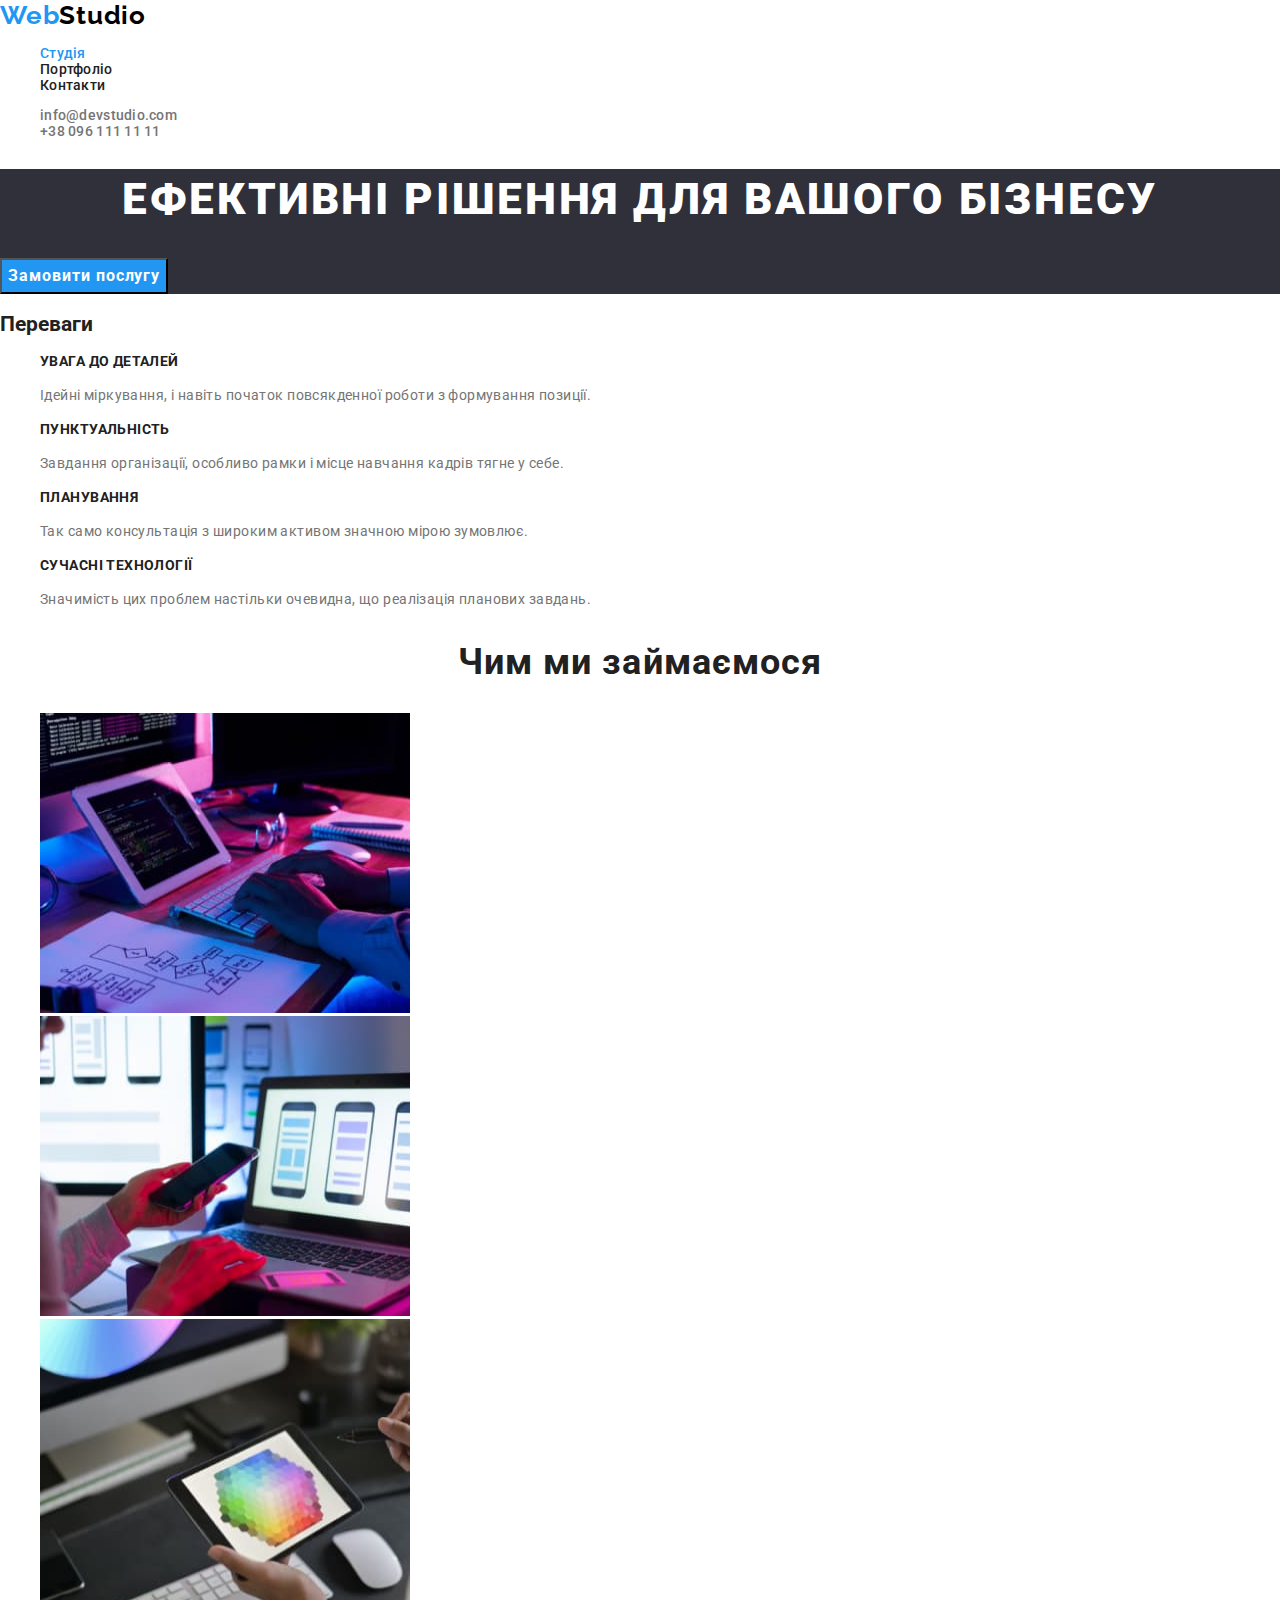
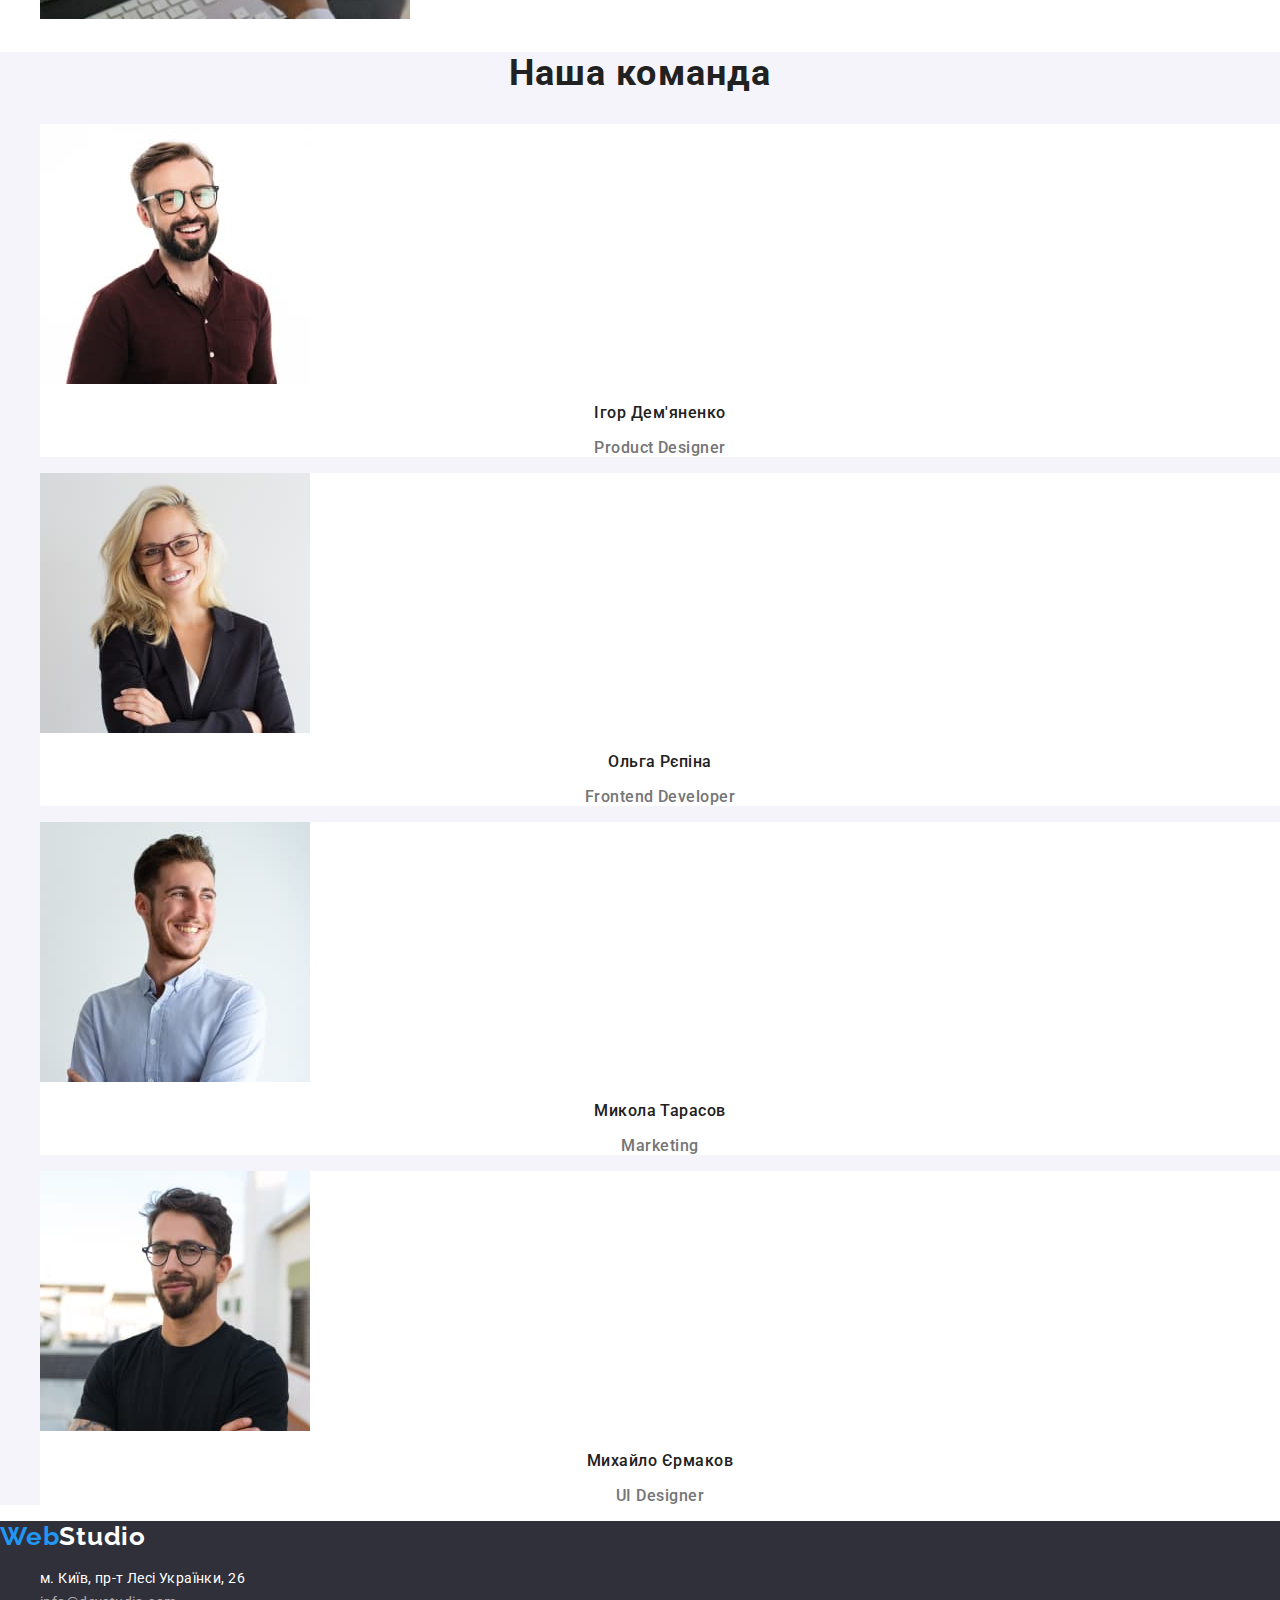
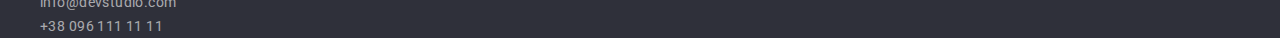
==== index.html @ 1a4d0c8b "Add files from previous repo" ====
<!DOCTYPE html>
<html lang="uk">

<head>
  <meta charset="UTF-8">
  <meta http-equiv="X-UA-Compatible" content="IE=edge">
  <meta name="viewport" content="width=device-width, initial-scale=1.0">
  <title>WebStudio</title>
  <link rel="stylesheet" href="./css/modern-normalize.css" />
  <link rel="preconnect" href="https://fonts.googleapis.com">
  <link rel="preconnect" href="https://fonts.gstatic.com" crossorigin>
  <link href="https://fonts.googleapis.com/css2?family=Raleway:wght@700&family=Roboto:wght@400;500;700;900&display=swap"
    rel="stylesheet">
  <link rel="stylesheet" href="./css/styles.css">
</head>

<body>
  <!-- Header -->
  <header class="header">
    <nav class="nav">
      <a class="logo link" href="./index.html">
        <span class="accent">Web</span>Studio
      </a>
      <ul class="list">
        <li>
          <a class="nav-link link accent" href="">Студія</a>
        </li>
        <li>
          <a class="nav-link link" href="./portfolio.html">Портфоліо</a>
        </li>
        <li>
          <a class="nav-link link" href="">Контакти</a>
        </li>
      </ul>
    </nav>
    <ul class="list">
      <li>
        <a class="nav-contact link" href="mailto:info@devstudio.com">info@devstudio.com</a>
      </li>
      <li>
        <a class="nav-contact link" href="tel:+380961111111">+38 096 111 11 11</a>
      </li>
    </ul>
  </header>
  <main>
    <!-- Section Hero -->
    <section class="hero">
      <h1 class="hero-title">
        Ефективні рішення для вашого бізнесу
      </h1>
      <button class="button" type="button">Замовити послугу</button>
    </section>
    <!-- Section Adavantages -->
    <section class="advantages">
      <h2>
        Переваги
      </h2>
      <ul class="list">
        <li>
          <h3 class="advantages-item">
            Увага до деталей
          </h3>
          <p class="advantages-text">
            Ідейні міркування, і навіть початок повсякденної роботи з формування позиції.
          </p>
        </li>
        <li>
          <h3 class="advantages-item">
            Пунктуальність
          </h3>
          <p class="advantages-text">
            Завдання організації, особливо рамки і місце навчання кадрів тягне у себе.
          </p>
        </li>
        <li>
          <h3 class="advantages-item">
            Планування
          </h3>
          <p class="advantages-text">
            Так само консультація з широким активом значною мірою зумовлює.
          </p>
        </li>
        <li>
          <h3 class="advantages-item">
            Сучасні технології
          </h3>
          <p class="advantages-text">
            Значимість цих проблем настільки очевидна, що реалізація планових завдань.
          </p>
        </li>
      </ul>
    </section>
    <!-- Section Main activities -->
    <section class="activities">
      <h2 class="activities-title">
        Чим ми займаємося
      </h2>
      <ul class="list">
        <li>
          <img class="activities-item" src="./images/box1.jpg" alt="Планшет з діаграмами" width="370" height="300">
        </li>
        <li>
          <img class="activities-item" src="./images/box2.jpg" alt="Ноутбук та телефон" width="370" height="300">
        </li>
        <li>
          <img class="activities-item" src="./images/box3.jpg" alt="Планшет" width="370" height="300">
        </li>
      </ul>
    </section>
    <!-- Section Our team -->
    <section class="team">
      <h2 class="team-title">
        Наша команда
      </h2>
      <ul class="list">
        <li class="team-card">
          <img src="./images/img1.jpg" alt="фото учасника команди" width="270" height="260">
          <h3 class="team-name">
            Ігор Дем'яненко
          </h3>
          <p class="team-job">
            Product Designer
          </p>
        </li>
        <li class="team-card">
          <img src="./images/img2.jpg" alt="фото учасника команди" width="270" height="260">
          <h3 class="team-name">
            Ольга Рєпіна
          </h3>
          <p class="team-job">
            Frontend Developer
          </p>
        </li>
        <li class="team-card">
          <img src="./images/img3.jpg" alt="фото учасника команди" width="270" height="260">
          <h3 class="team-name">
            Микола Тарасов
          </h3>
          <p class="team-job">
            Marketing
          </p>
        </li>
        <li class="team-card">
          <img src="./images/img4.jpg" alt="фото учасника команди" width="270" height="260">
          <h3 class="team-name">
            Михайло Єрмаков
          </h3>
          <p class="team-job">
            UI Designer
          </p>
        </li>
      </ul>
    </section>
  </main>
  <!-- Footer -->
  <footer class="footer">
    <a class="logo link" href="./index.html"><span class="accent">Web</span>Studio</a>
    <address class="address">
      <ul class="list">
        <li>
          <a class="address-place link" href="https://goo.gl/maps/CPtrU1FHBa2aNyZL9" target="_blank"
            rel="noopener noreferrer nofollow">м. Київ,
            пр-т Лесі Українки, 26</a>
        </li>
        <li>
          <a class="address-contact link" href=" mailto:info@devstudio.com">info@devstudio.com</a>
        </li>
        <li>
          <a class="address-contact link" href="tel:+380961111111">+38 096 111 11 11</a>
        </li>
      </ul>
    </address>
  </footer>
</body>

</html>
---- css/styles.css ----
:root {
  --primary-black-color: #212121;
  --secondary-black-color: #757575;
  --primary-white-color: #ffffff;
  --secondary-back-ground-color: #2f303a;
  --white-alfa-color: rgba(255, 255, 255, 0.6);

  --accent-color: #2196f3;
  --accent-color-main-button: #188ce8;
  --gray-color: #f5f4fa;
  --logo-black-color: #000000;

  --font-roboto: 'Roboto', sans-serif;
  --font-raleway: 'Raleway', sans-serif;
}
body {
  color: var(--primary-black-color);
  background-color: var(--primary-white-color);
  font-family: var(--font-roboto);
  font-size: 14px;
}
.list {
  list-style: none;
}
.link {
  text-decoration: none;
}

/* navigation */
.logo {
  color: var(--logo-black-color);
  font-family: var(--font-raleway);
  font-weight: 700;
  font-size: 26px;
  line-height: calc(31 / 26);
  letter-spacing: 0.03em;
}
.accent {
  color: var(--accent-color);
}

.nav-link {
  color: var(--primary-black-color);
  font-weight: 500;
  line-height: calc(16 / 14);
  letter-spacing: 0.02em;
}
.nav-link.accent {
  color: var(--accent-color);
}
.nav-link:hover,
.nav-link:focus,
.nav-contact:hover,
.nav-contact:focus {
  color: var(--accent-color);
  cursor: pointer;
}
.nav-contact {
  color: var(--secondary-black-color);
  font-weight: 500;
  line-height: calc(16 / 14);
  letter-spacing: 0.02em;
}

/* Hero */
.hero {
  background-color: var(--secondary-back-ground-color);
  color: var(--primary-white-color);
}
.hero-title {
  font-weight: 900;
  font-size: 44px;
  line-height: calc(60 / 44);
  text-align: center;
  letter-spacing: 0.06em;
  text-transform: uppercase;
}
.button {
  color: inherit;
  font: inherit;
  background-color: var(--accent-color);
  font-weight: 700;
  font-size: 16px;
  line-height: calc(30 / 16);
  text-align: center;
  letter-spacing: 0.06em;
}
.hero .button:hover,
.hero .button:focus {
  background-color: var(--accent-color-main-button);
  cursor: pointer;
}
/* Advantages */
.advantages-item {
  font-size: 14px;
  line-height: calc(16 / 14);
  letter-spacing: 0.03em;
  text-transform: uppercase;
}
.advantages-text {
  color: var(--secondary-black-color);
  line-height: calc(24 / 14);
  letter-spacing: 0.03em;
}

/* Activities */
.activities-title,
.team-title {
  font-size: 36px;
  line-height: calc(42 / 36);
  text-align: center;
  letter-spacing: 0.03em;
}
/* team */
.team {
  background-color: var(--gray-color);
}
.team-card {
  background-color: var(--primary-white-color);
}
.team-name,
.team-job {
  font-weight: 500;
  font-size: 16px;
  line-height: calc(19 / 16);
  text-align: center;
  letter-spacing: 0.03em;
}
.team-job {
  color: var(--secondary-black-color);
}

/* footer */
.footer {
  background-color: var(--secondary-back-ground-color);
}
.footer .logo {
  color: var(--primary-white-color);
}
.address {
  font-style: normal;
}
.address-place,
.address-contact {
  color: var(--primary-white-color);
  line-height: calc(24 / 14);
  letter-spacing: 0.03em;
}
.address-contact {
  color: var(--white-alfa-color);
}

.address .link:hover,
.address .link:focus {
  color: var(--accent-color);
  cursor: pointer;
}

/* Portfolio */
/* Examples */
.examples .link {
  color: var(--primary-black-color);
}
.examples-button {
  color: var(--primary-black-color);
  background-color: var(--gray-color);
  font-weight: 500;
  font-size: 16px;
  line-height: calc(26 / 16);
  text-align: center;
  letter-spacing: 0.03em;
}
.examples-button:hover,
.examples-button:focus {
  color: var(--primary-white-color);
  background-color: var(--accent-color);
  cursor: pointer;
}
.examples-button.accent-button {
  color: var(--primary-white-color);
  background-color: var(--accent-color);
}
.item-project {
  font-size: 18px;
  line-height: calc(26 / 18);
  letter-spacing: 0.06em;
}
.item-type {
  color: var(--secondary-black-color);
  font-size: 16px;
  line-height: calc(30 / 16);
  letter-spacing: 0.03em;
}
.examples .item:hover,
.examples .item:focus {
  cursor: pointer;
}
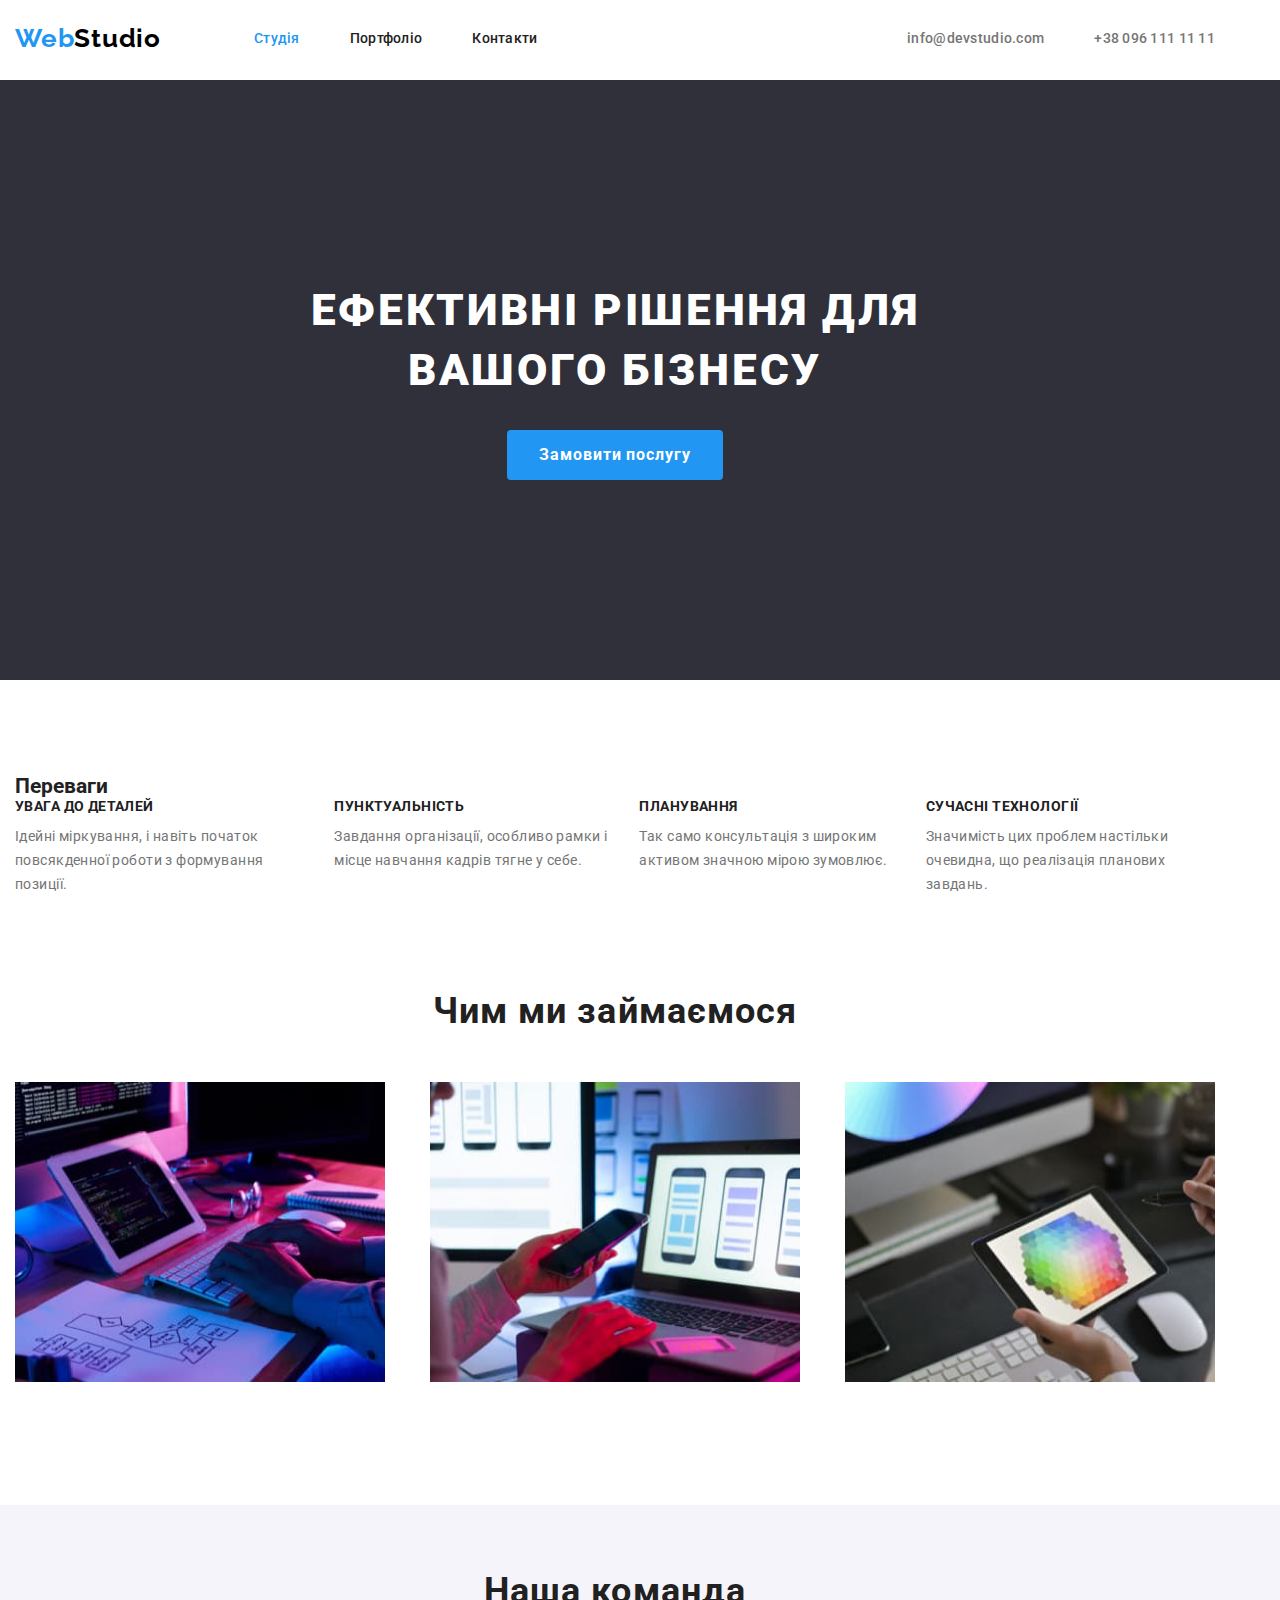
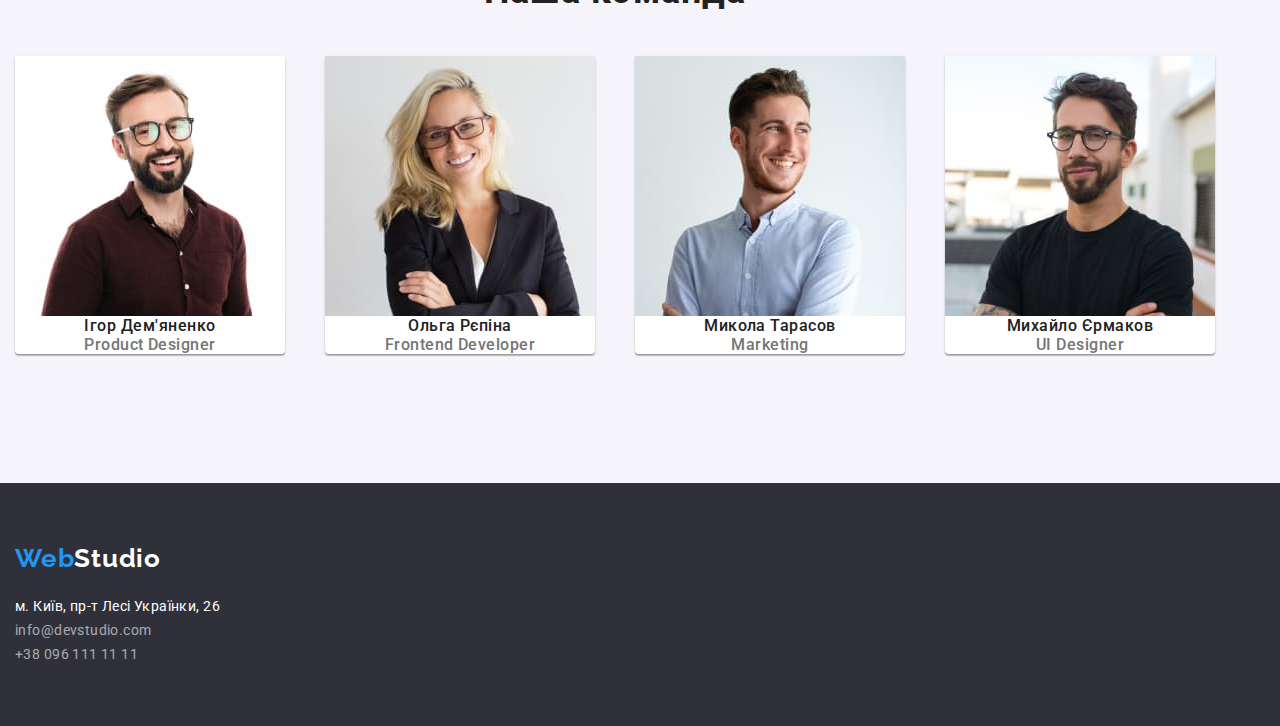
==== commit ef4fa7e2: "Change index.html, portfolio.html, styles.css" ====
--- a/index.html
+++ b/index.html
@@ -17,159 +17,179 @@
 <body>
   <!-- Header -->
   <header class="header">
-    <nav class="nav">
-      <a class="logo link" href="./index.html">
-        <span class="accent">Web</span>Studio
-      </a>
-      <ul class="list">
-        <li>
-          <a class="nav-link link accent" href="">Студія</a>
+    <div class="container">
+      <nav class="nav">
+        <a class="logo link" href="./index.html">
+          <span class="accent">Web</span>Studio
+        </a>
+        <ul class="list">
+          <li class="item">
+            <a class="nav-link link accent" href="./index.html">Студія</a>
+          </li>
+          <li class="item">
+            <a class="nav-link link" href="./portfolio.html">Портфоліо</a>
+          </li>
+          <li class="item">
+            <a class="nav-link link" href="">Контакти</a>
+          </li>
+        </ul>
+      </nav>
+      <ul class="contacts list">
+        <li class="item">
+          <a class="nav-contact link" href="mailto:info@devstudio.com">info@devstudio.com</a>
         </li>
-        <li>
-          <a class="nav-link link" href="./portfolio.html">Портфоліо</a>
-        </li>
-        <li>
-          <a class="nav-link link" href="">Контакти</a>
+        <li class="item">
+          <a class="nav-contact link" href="tel:+380961111111">+38 096 111 11 11</a>
         </li>
       </ul>
-    </nav>
-    <ul class="list">
-      <li>
-        <a class="nav-contact link" href="mailto:info@devstudio.com">info@devstudio.com</a>
-      </li>
-      <li>
-        <a class="nav-contact link" href="tel:+380961111111">+38 096 111 11 11</a>
-      </li>
-    </ul>
+    </div>
+
   </header>
   <main>
     <!-- Section Hero -->
     <section class="hero">
-      <h1 class="hero-title">
-        Ефективні рішення для вашого бізнесу
-      </h1>
-      <button class="button" type="button">Замовити послугу</button>
+      <div class="container">
+        <h1 class="hero-title">
+          Ефективні рішення для вашого бізнесу
+        </h1>
+        <button class="button" type="button">Замовити послугу</button>
+      </div>
+
     </section>
     <!-- Section Adavantages -->
     <section class="advantages">
-      <h2>
-        Переваги
-      </h2>
-      <ul class="list">
-        <li>
-          <h3 class="advantages-item">
-            Увага до деталей
-          </h3>
-          <p class="advantages-text">
-            Ідейні міркування, і навіть початок повсякденної роботи з формування позиції.
-          </p>
-        </li>
-        <li>
-          <h3 class="advantages-item">
-            Пунктуальність
-          </h3>
-          <p class="advantages-text">
-            Завдання організації, особливо рамки і місце навчання кадрів тягне у себе.
-          </p>
-        </li>
-        <li>
-          <h3 class="advantages-item">
-            Планування
-          </h3>
-          <p class="advantages-text">
-            Так само консультація з широким активом значною мірою зумовлює.
-          </p>
-        </li>
-        <li>
-          <h3 class="advantages-item">
-            Сучасні технології
-          </h3>
-          <p class="advantages-text">
-            Значимість цих проблем настільки очевидна, що реалізація планових завдань.
-          </p>
-        </li>
-      </ul>
+
+      <div class="container">
+        <h2>
+          Переваги
+        </h2>
+        <ul class="advantages-list list">
+          <li class="advantages-item">
+            <h3 class="advantages-title">
+              Увага до деталей
+            </h3>
+            <p class="advantages-text">
+              Ідейні міркування, і навіть початок повсякденної роботи з формування позиції.
+            </p>
+          </li>
+          <li class="advantages-item">
+            <h3 class="advantages-title">
+              Пунктуальність
+            </h3>
+            <p class="advantages-text">
+              Завдання організації, особливо рамки і місце навчання кадрів тягне у себе.
+            </p>
+          </li>
+          <li class="advantages-item">
+            <h3 class="advantages-title">
+              Планування
+            </h3>
+            <p class="advantages-text">
+              Так само консультація з широким активом значною мірою зумовлює.
+            </p>
+          </li>
+          <li class="advantages-item">
+            <h3 class="advantages-title">
+              Сучасні технології
+            </h3>
+            <p class="advantages-text">
+              Значимість цих проблем настільки очевидна, що реалізація планових завдань.
+            </p>
+          </li>
+        </ul>
+      </div>
     </section>
+
     <!-- Section Main activities -->
     <section class="activities">
-      <h2 class="activities-title">
-        Чим ми займаємося
-      </h2>
-      <ul class="list">
-        <li>
-          <img class="activities-item" src="./images/box1.jpg" alt="Планшет з діаграмами" width="370" height="300">
-        </li>
-        <li>
-          <img class="activities-item" src="./images/box2.jpg" alt="Ноутбук та телефон" width="370" height="300">
-        </li>
-        <li>
-          <img class="activities-item" src="./images/box3.jpg" alt="Планшет" width="370" height="300">
-        </li>
-      </ul>
+      <div class="container">
+        <h2 class="activities-title">
+          Чим ми займаємося
+        </h2>
+        <ul class="list">
+          <li>
+            <img class="activities-item" src="./images/box1.jpg" alt="Планшет з діаграмами" width="370" height="300">
+          </li>
+          <li>
+            <img class="activities-item" src="./images/box2.jpg" alt="Ноутбук та телефон" width="370" height="300">
+          </li>
+          <li>
+            <img class="activities-item" src="./images/box3.jpg" alt="Планшет" width="370" height="300">
+          </li>
+        </ul>
+      </div>
     </section>
+
+
     <!-- Section Our team -->
     <section class="team">
-      <h2 class="team-title">
-        Наша команда
-      </h2>
-      <ul class="list">
-        <li class="team-card">
-          <img src="./images/img1.jpg" alt="фото учасника команди" width="270" height="260">
-          <h3 class="team-name">
-            Ігор Дем'яненко
-          </h3>
-          <p class="team-job">
-            Product Designer
-          </p>
-        </li>
-        <li class="team-card">
-          <img src="./images/img2.jpg" alt="фото учасника команди" width="270" height="260">
-          <h3 class="team-name">
-            Ольга Рєпіна
-          </h3>
-          <p class="team-job">
-            Frontend Developer
-          </p>
-        </li>
-        <li class="team-card">
-          <img src="./images/img3.jpg" alt="фото учасника команди" width="270" height="260">
-          <h3 class="team-name">
-            Микола Тарасов
-          </h3>
-          <p class="team-job">
-            Marketing
-          </p>
-        </li>
-        <li class="team-card">
-          <img src="./images/img4.jpg" alt="фото учасника команди" width="270" height="260">
-          <h3 class="team-name">
-            Михайло Єрмаков
-          </h3>
-          <p class="team-job">
-            UI Designer
-          </p>
-        </li>
-      </ul>
+      <div class="container">
+        <h2 class="team-title">
+          Наша команда
+        </h2>
+        <ul class="team-list list">
+          <li class="team-card">
+            <img class="team-photo" src="./images/img1.jpg" alt="фото учасника команди" width="270" height="260">
+            <h3 class="team-name">
+              Ігор Дем'яненко
+            </h3>
+            <p class="team-job">
+              Product Designer
+            </p>
+          </li>
+          <li class="team-card">
+            <img class="team-photo" src="./images/img2.jpg" alt="фото учасника команди" width="270" height="260">
+            <h3 class="team-name">
+              Ольга Рєпіна
+            </h3>
+            <p class="team-job">
+              Frontend Developer
+            </p>
+          </li>
+          <li class="team-card">
+            <img class="team-photo" src="./images/img3.jpg" alt="фото учасника команди" width="270" height="260">
+            <h3 class="team-name">
+              Микола Тарасов
+            </h3>
+            <p class="team-job">
+              Marketing
+            </p>
+          </li>
+          <li class="team-card">
+            <img class="team-photo" src="./images/img4.jpg" alt="фото учасника команди" width="270" height="260">
+            <h3 class="team-name">
+              Михайло Єрмаков
+            </h3>
+            <p class="team-job">
+              UI Designer
+            </p>
+          </li>
+        </ul>
+      </div>
+
     </section>
   </main>
   <!-- Footer -->
   <footer class="footer">
-    <a class="logo link" href="./index.html"><span class="accent">Web</span>Studio</a>
-    <address class="address">
-      <ul class="list">
-        <li>
-          <a class="address-place link" href="https://goo.gl/maps/CPtrU1FHBa2aNyZL9" target="_blank"
-            rel="noopener noreferrer nofollow">м. Київ,
-            пр-т Лесі Українки, 26</a>
-        </li>
-        <li>
-          <a class="address-contact link" href=" mailto:info@devstudio.com">info@devstudio.com</a>
-        </li>
-        <li>
-          <a class="address-contact link" href="tel:+380961111111">+38 096 111 11 11</a>
-        </li>
-      </ul>
-    </address>
+    <div class="container">
+      <a class="logo link" href="./index.html"><span class="accent">Web</span>Studio</a>
+      <address class="address">
+        <ul class="list">
+          <li>
+            <a class="address-place link" href="https://goo.gl/maps/CPtrU1FHBa2aNyZL9" target="_blank"
+              rel="noopener noreferrer nofollow">м. Київ,
+              пр-т Лесі Українки, 26</a>
+          </li>
+          <li>
+            <a class="address-contact link" href=" mailto:info@devstudio.com">info@devstudio.com</a>
+          </li>
+          <li>
+            <a class="address-contact link" href="tel:+380961111111">+38 096 111 11 11</a>
+          </li>
+        </ul>
+      </address>
+    </div>
+
   </footer>
 </body>
 
--- a/css/styles.css
+++ b/css/styles.css
@@ -4,6 +4,8 @@
   --primary-white-color: #ffffff;
   --secondary-back-ground-color: #2f303a;
   --white-alfa-color: rgba(255, 255, 255, 0.6);
+  --gray-color-photo-border: #eeeeee;
+  --gray-color-header-border: 1px solid #ececec;
 
   --accent-color: #2196f3;
   --accent-color-main-button: #188ce8;
@@ -21,9 +23,26 @@
 }
 .list {
   list-style: none;
-}
+  margin: 0;
+  padding: 0;
+}
+h1,
+h2,
+h3,
+p,
+.container {
+  margin: 0;
+  padding: 0;
+}
+.container {
+  width: 1230px;
+  padding: 0 15px;
+}
+
 .link {
   text-decoration: none;
+  padding: 0;
+  margin: 0;
 }
 
 /* navigation */
@@ -38,12 +57,36 @@
 .accent {
   color: var(--accent-color);
 }
-
+.header {
+  height: 80px;
+}
+.header .container {
+  padding: 0 15px;
+}
+.header .container,
+.nav,
+.header .list {
+  display: flex;
+  align-items: center;
+  justify-content: space-between;
+}
+.nav {
+  justify-content: left;
+}
+.logo.link {
+  margin-right: 93px;
+}
 .nav-link {
   color: var(--primary-black-color);
   font-weight: 500;
   line-height: calc(16 / 14);
   letter-spacing: 0.02em;
+  display: block;
+  padding-top: 30px;
+  padding-bottom: 30px;
+}
+.nav .item:not(:last-child) {
+  padding-right: 50px;
 }
 .nav-link.accent {
   color: var(--accent-color);
@@ -55,6 +98,9 @@
   color: var(--accent-color);
   cursor: pointer;
 }
+.contacts .item:not(:last-child) {
+  margin-right: 50px;
+}
 .nav-contact {
   color: var(--secondary-black-color);
   font-weight: 500;
@@ -66,7 +112,12 @@
 .hero {
   background-color: var(--secondary-back-ground-color);
   color: var(--primary-white-color);
-}
+  text-align: center;
+  height: 600px;
+  padding: 200px 0;
+  margin-bottom: 94px;
+}
+
 .hero-title {
   font-weight: 900;
   font-size: 44px;
@@ -74,8 +125,10 @@
   text-align: center;
   letter-spacing: 0.06em;
   text-transform: uppercase;
-}
-.button {
+  width: 696px;
+  margin: 0 auto 30px auto;
+}
+.hero .button {
   color: inherit;
   font: inherit;
   background-color: var(--accent-color);
@@ -84,18 +137,34 @@
   line-height: calc(30 / 16);
   text-align: center;
   letter-spacing: 0.06em;
+  padding: 10px 32px;
+  border: 0px solid transparent;
+  border-radius: 4px;
 }
 .hero .button:hover,
 .hero .button:focus {
   background-color: var(--accent-color-main-button);
   cursor: pointer;
 }
+
 /* Advantages */
-.advantages-item {
+.advantages {
+  margin-bottom: 94px;
+}
+.advantages-list {
+  display: flex;
+}
+
+.advantages .advantages-item:not(:last-child) {
+  margin-right: 30px;
+}
+
+.advantages-title {
   font-size: 14px;
   line-height: calc(16 / 14);
   letter-spacing: 0.03em;
   text-transform: uppercase;
+  margin-bottom: 10px;
 }
 .advantages-text {
   color: var(--secondary-black-color);
@@ -104,6 +173,21 @@
 }
 
 /* Activities */
+.activities {
+  margin-bottom: 123px;
+}
+.activities-title {
+  margin-bottom: 50px;
+}
+.activities .list {
+  display: flex;
+  justify-content: space-between;
+}
+.activities-item {
+  display: block;
+}
+/*team+activities*/
+
 .activities-title,
 .team-title {
   font-size: 36px;
@@ -114,9 +198,23 @@
 /* team */
 .team {
   background-color: var(--gray-color);
+  padding-top: 65px;
+  padding-bottom: 129px;
+}
+.team-title {
+  margin-bottom: 44px;
+}
+.team-list {
+  display: flex;
 }
 .team-card {
   background-color: var(--primary-white-color);
+  box-shadow: 0px 1px 3px rgba(0, 0, 0, 0.12), 0px 1px 1px rgba(0, 0, 0, 0.14),
+    0px 2px 1px rgba(0, 0, 0, 0.2);
+  border-radius: 0px 0px 4px 4px;
+}
+.team-card + .team-card {
+  margin-left: calc((100% - 270px * 4) / 3);
 }
 .team-name,
 .team-job {
@@ -126,6 +224,9 @@
   text-align: center;
   letter-spacing: 0.03em;
 }
+.team-photo {
+  display: block;
+}
 .team-job {
   color: var(--secondary-black-color);
 }
@@ -133,9 +234,13 @@
 /* footer */
 .footer {
   background-color: var(--secondary-back-ground-color);
-}
+  padding: 60px 0;
+}
+
 .footer .logo {
   color: var(--primary-white-color);
+  display: inline-block;
+  margin: 0 0 20px 0;
 }
 .address {
   font-style: normal;
@@ -158,6 +263,21 @@
 
 /* Portfolio */
 /* Examples */
+.header.portfolio {
+  margin-bottom: 94px;
+  border: var(--gray-color-header-border);
+}
+
+.examples {
+  text-align: center;
+  margin-bottom: 94px;
+}
+.filter.list {
+  display: flex;
+  gap: 8px;
+  justify-content: center;
+  margin-bottom: 56px;
+}
 .examples .link {
   color: var(--primary-black-color);
 }
@@ -169,7 +289,14 @@
   line-height: calc(26 / 16);
   text-align: center;
   letter-spacing: 0.03em;
-}
+  border: 0 solid transparent;
+  padding: 6px 25px;
+  box-shadow: 0px 3px 1px rgba(0, 0, 0, 0.1), 0px 1px 2px rgba(0, 0, 0, 0.08),
+    0px 2px 2px rgba(0, 0, 0, 0.12);
+  border-radius: 4px;
+  display: inline-block;
+}
+
 .examples-button:hover,
 .examples-button:focus {
   color: var(--primary-white-color);
@@ -179,6 +306,27 @@
 .examples-button.accent-button {
   color: var(--primary-white-color);
   background-color: var(--accent-color);
+}
+
+.projects-list {
+  display: flex;
+  flex-wrap: wrap;
+  /* row-gap: 30px; */
+  /* column-gap: 36px; */
+}
+.project {
+  border: 1px solid var(--gray-color-photo-border);
+  width: 370px;
+}
+.project-photo {
+  display: block;
+}
+.project:nth-child(3n + 2) {
+  margin-left: calc((100% - 370px * 3) / 2);
+  margin-right: calc((100% - 370px * 3) / 2);
+}
+.project:nth-child(-n + 6) {
+  margin-bottom: 30px;
 }
 .item-project {
   font-size: 18px;
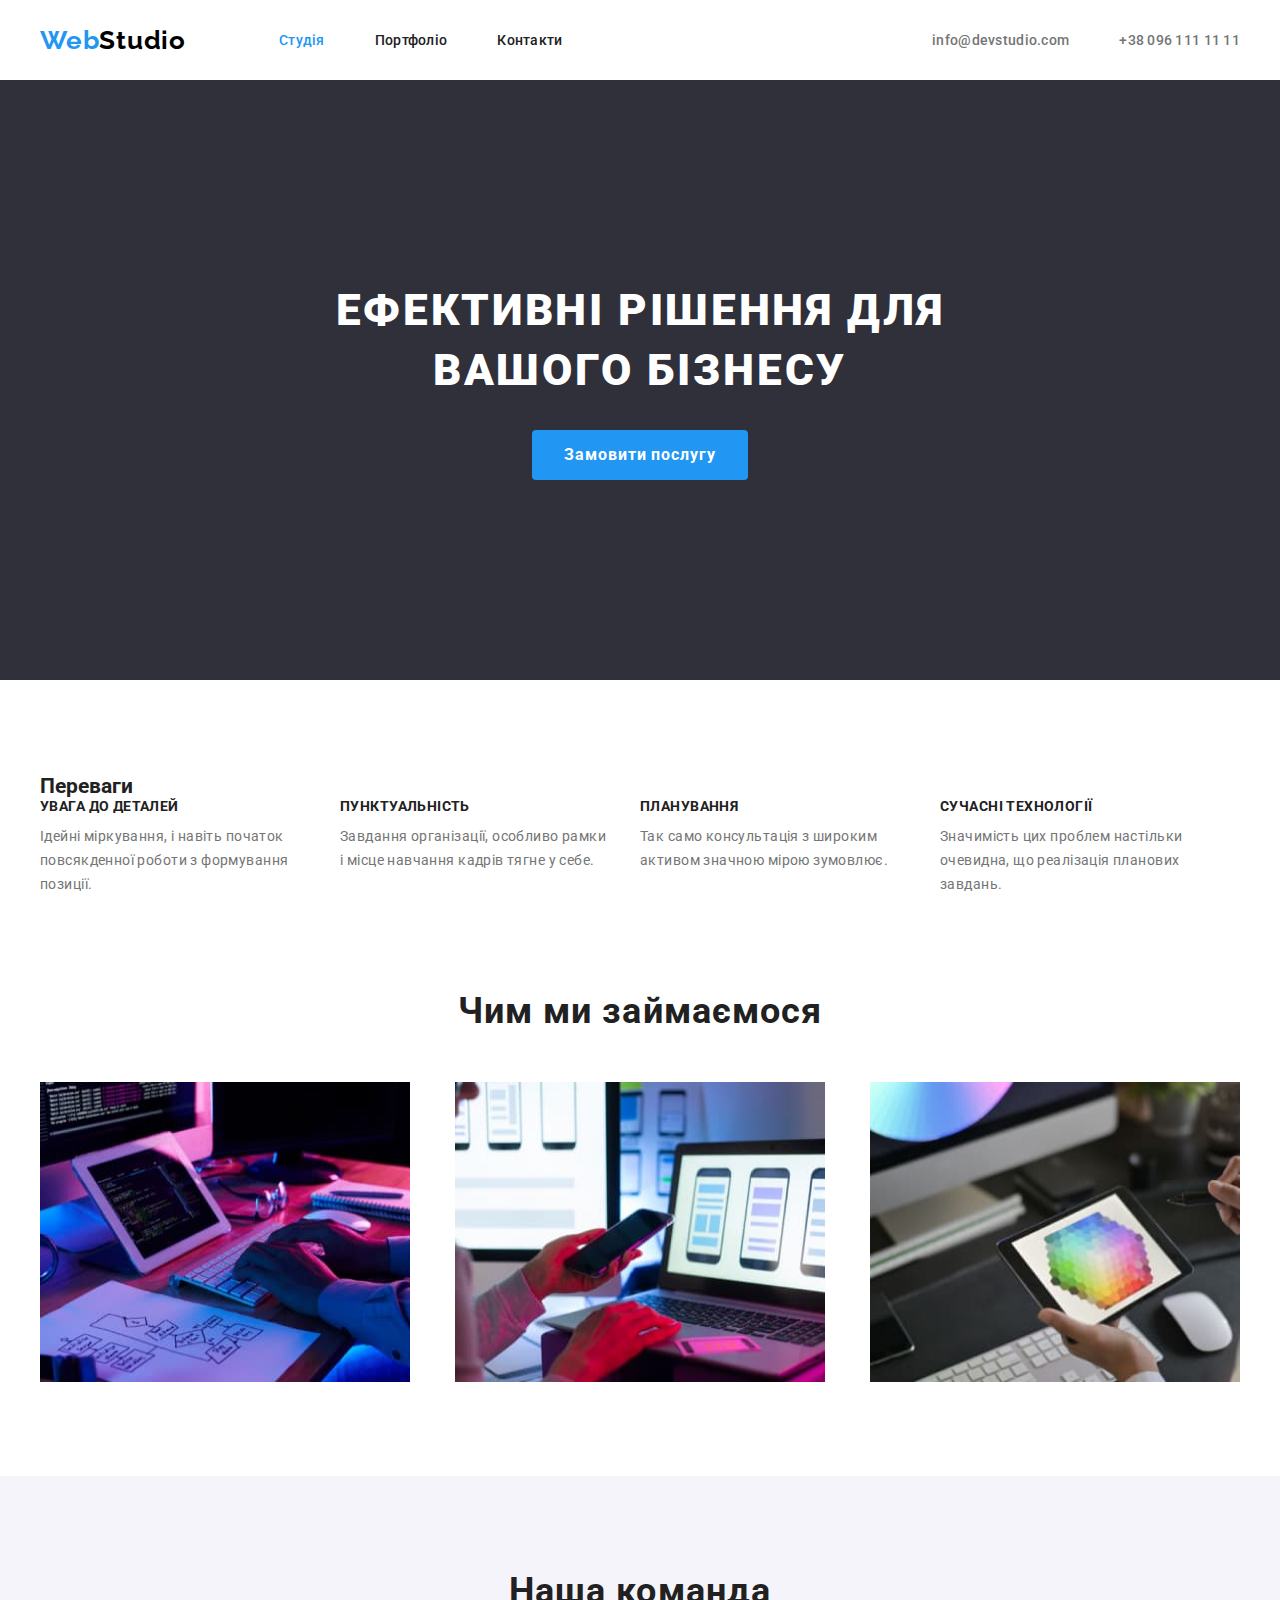
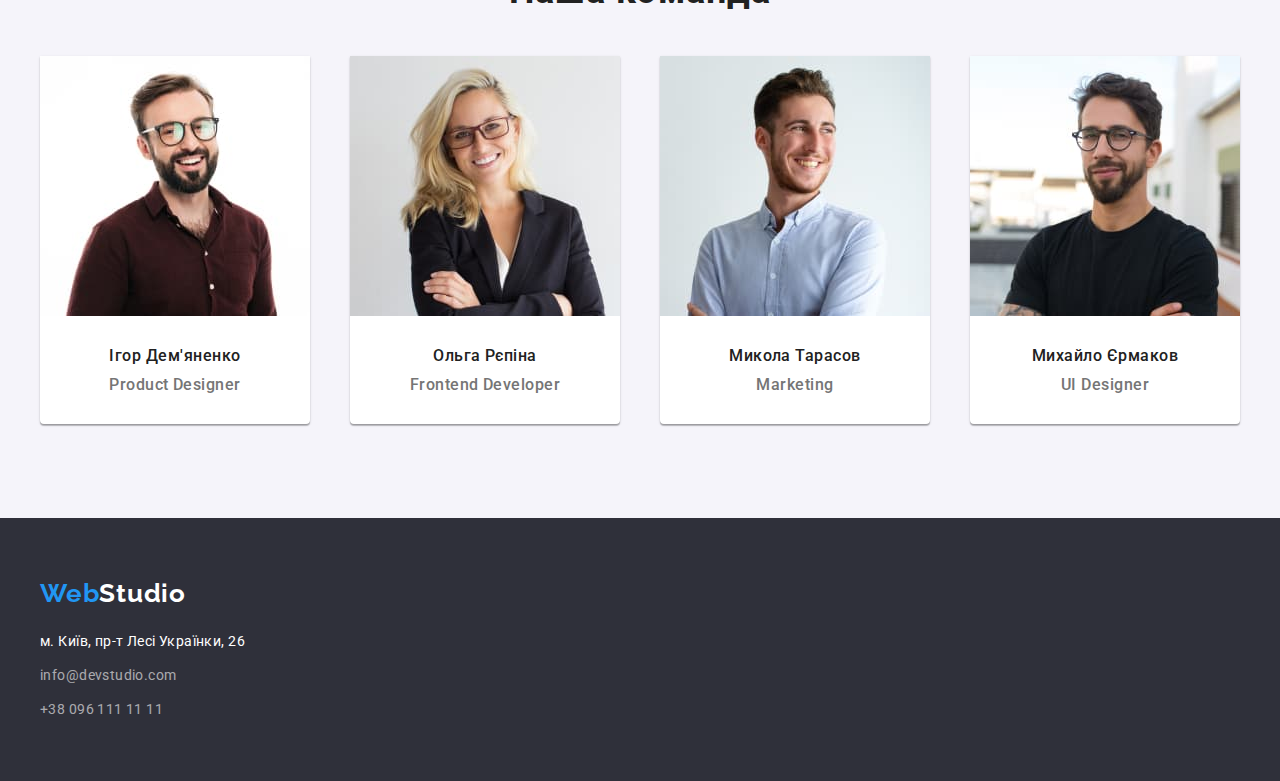
==== commit f69989d4: "Add changes to index.html, portfolio.html & styles.css" ====
--- a/index.html
+++ b/index.html
@@ -130,39 +130,47 @@
         <ul class="team-list list">
           <li class="team-card">
             <img class="team-photo" src="./images/img1.jpg" alt="фото учасника команди" width="270" height="260">
-            <h3 class="team-name">
-              Ігор Дем'яненко
-            </h3>
-            <p class="team-job">
-              Product Designer
-            </p>
+            <div class="">
+              <h3 class="team-name">
+                Ігор Дем'яненко
+              </h3>
+              <p class="team-job">
+                Product Designer
+              </p>
+            </div>
           </li>
           <li class="team-card">
             <img class="team-photo" src="./images/img2.jpg" alt="фото учасника команди" width="270" height="260">
-            <h3 class="team-name">
-              Ольга Рєпіна
-            </h3>
-            <p class="team-job">
-              Frontend Developer
-            </p>
+            <div>
+              <h3 class="team-name">
+                Ольга Рєпіна
+              </h3>
+              <p class="team-job">
+                Frontend Developer
+              </p>
+            </div>
           </li>
           <li class="team-card">
             <img class="team-photo" src="./images/img3.jpg" alt="фото учасника команди" width="270" height="260">
-            <h3 class="team-name">
-              Микола Тарасов
-            </h3>
-            <p class="team-job">
-              Marketing
-            </p>
+            <div>
+              <h3 class="team-name">
+                Микола Тарасов
+              </h3>
+              <p class="team-job">
+                Marketing
+              </p>
+            </div>
           </li>
           <li class="team-card">
             <img class="team-photo" src="./images/img4.jpg" alt="фото учасника команди" width="270" height="260">
-            <h3 class="team-name">
-              Михайло Єрмаков
-            </h3>
-            <p class="team-job">
-              UI Designer
-            </p>
+            <div>
+              <h3 class="team-name">
+                Михайло Єрмаков
+              </h3>
+              <p class="team-job">
+                UI Designer
+              </p>
+            </div>
           </li>
         </ul>
       </div>
--- a/css/styles.css
+++ b/css/styles.css
@@ -32,11 +32,11 @@
 p,
 .container {
   margin: 0;
-  padding: 0;
 }
 .container {
   width: 1230px;
   padding: 0 15px;
+  margin: 0 auto;
 }
 
 .link {
@@ -73,6 +73,9 @@
 .nav {
   justify-content: left;
 }
+.nav .logo {
+  padding: 24px 0;
+}
 .logo.link {
   margin-right: 93px;
 }
@@ -82,11 +85,11 @@
   line-height: calc(16 / 14);
   letter-spacing: 0.02em;
   display: block;
-  padding-top: 30px;
-  padding-bottom: 30px;
+  padding-top: 32px;
+  padding-bottom: 32px;
 }
 .nav .item:not(:last-child) {
-  padding-right: 50px;
+  margin-right: 50px;
 }
 .nav-link.accent {
   color: var(--accent-color);
@@ -98,14 +101,16 @@
   color: var(--accent-color);
   cursor: pointer;
 }
-.contacts .item:not(:last-child) {
-  margin-right: 50px;
+.contacts .item + .item {
+  margin-left: 50px;
 }
 .nav-contact {
   color: var(--secondary-black-color);
   font-weight: 500;
   line-height: calc(16 / 14);
   letter-spacing: 0.02em;
+  padding: 32px 0;
+  display: flex;
 }
 
 /* Hero */
@@ -115,14 +120,12 @@
   text-align: center;
   height: 600px;
   padding: 200px 0;
-  margin-bottom: 94px;
 }
 
 .hero-title {
   font-weight: 900;
   font-size: 44px;
   line-height: calc(60 / 44);
-  text-align: center;
   letter-spacing: 0.06em;
   text-transform: uppercase;
   width: 696px;
@@ -135,11 +138,16 @@
   font-weight: 700;
   font-size: 16px;
   line-height: calc(30 / 16);
-  text-align: center;
   letter-spacing: 0.06em;
-  padding: 10px 32px;
+  padding: 10px 10px;
   border: 0px solid transparent;
   border-radius: 4px;
+  display: flex;
+  margin: 0 auto;
+  min-width: 216px;
+  height: 50px;
+  justify-content: center;
+  align-items: center;
 }
 .hero .button:hover,
 .hero .button:focus {
@@ -149,10 +157,13 @@
 
 /* Advantages */
 .advantages {
-  margin-bottom: 94px;
+  padding: 94px 0;
 }
 .advantages-list {
   display: flex;
+}
+.advantages-item {
+  width: 270px;
 }
 
 .advantages .advantages-item:not(:last-child) {
@@ -174,7 +185,7 @@
 
 /* Activities */
 .activities {
-  margin-bottom: 123px;
+  padding-bottom: 94px;
 }
 .activities-title {
   margin-bottom: 50px;
@@ -198,8 +209,7 @@
 /* team */
 .team {
   background-color: var(--gray-color);
-  padding-top: 65px;
-  padding-bottom: 129px;
+  padding: 94px 0;
 }
 .team-title {
   margin-bottom: 44px;
@@ -216,6 +226,9 @@
 .team-card + .team-card {
   margin-left: calc((100% - 270px * 4) / 3);
 }
+.team-card > div {
+  padding: 30px 0;
+}
 .team-name,
 .team-job {
   font-weight: 500;
@@ -227,6 +240,9 @@
 .team-photo {
   display: block;
 }
+.team-name {
+  margin-bottom: 10px;
+}
 .team-job {
   color: var(--secondary-black-color);
 }
@@ -260,17 +276,19 @@
   color: var(--accent-color);
   cursor: pointer;
 }
+.footer .address li + li {
+  margin-top: 10px;
+}
 
 /* Portfolio */
 /* Examples */
 .header.portfolio {
-  margin-bottom: 94px;
   border: var(--gray-color-header-border);
 }
 
 .examples {
   text-align: center;
-  margin-bottom: 94px;
+  padding: 94px 0;
 }
 .filter.list {
   display: flex;
@@ -311,27 +329,21 @@
 .projects-list {
   display: flex;
   flex-wrap: wrap;
-  /* row-gap: 30px; */
-  /* column-gap: 36px; */
-}
-.project {
+  row-gap: 30px;
+  column-gap: 30px;
+}
+.project .item {
+  display: inline-block;
   border: 1px solid var(--gray-color-photo-border);
-  width: 370px;
 }
 .project-photo {
   display: block;
-}
-.project:nth-child(3n + 2) {
-  margin-left: calc((100% - 370px * 3) / 2);
-  margin-right: calc((100% - 370px * 3) / 2);
-}
-.project:nth-child(-n + 6) {
-  margin-bottom: 30px;
 }
 .item-project {
   font-size: 18px;
   line-height: calc(26 / 18);
   letter-spacing: 0.06em;
+  margin-bottom: 4px;
 }
 .item-type {
   color: var(--secondary-black-color);
@@ -339,6 +351,10 @@
   line-height: calc(30 / 16);
   letter-spacing: 0.03em;
 }
+.item-description {
+  padding: 20px 24px;
+  text-align: left;
+}
 .examples .item:hover,
 .examples .item:focus {
   cursor: pointer;
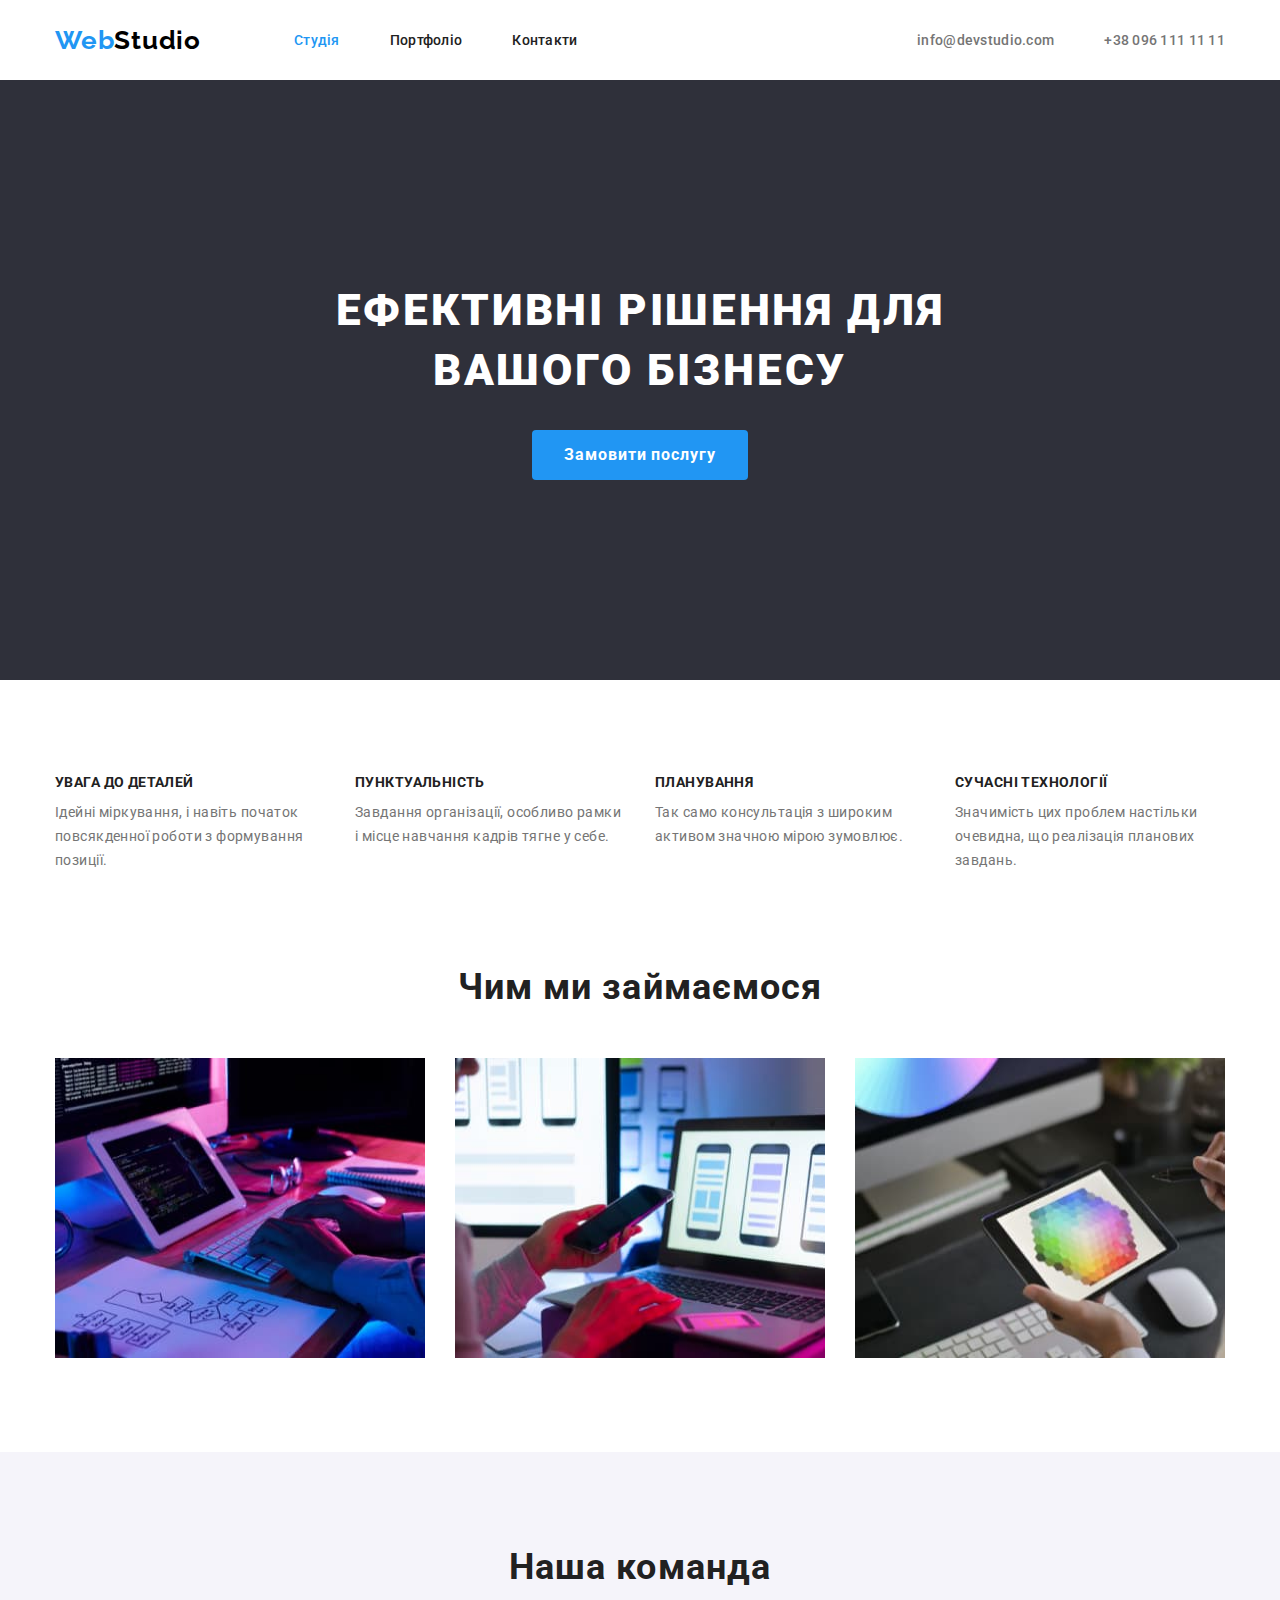
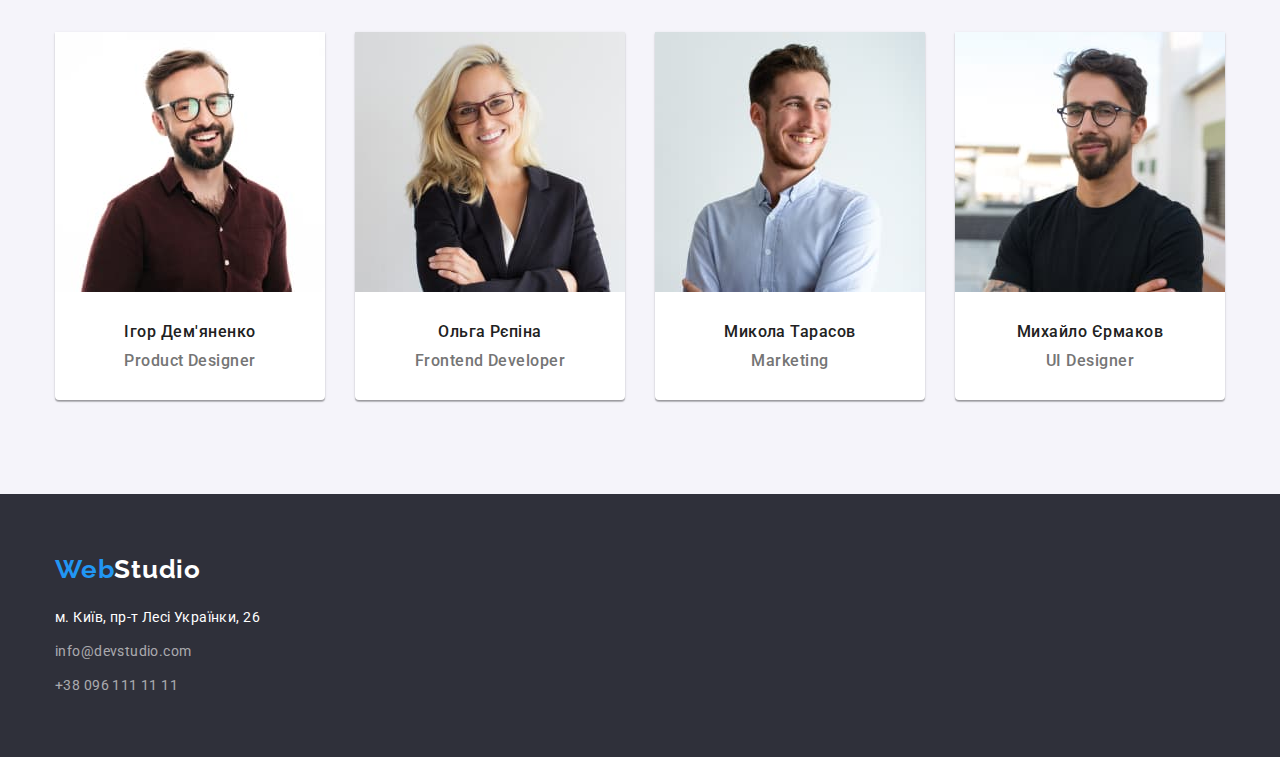
==== commit 57cb5f6c: "Add class .visualy-hidden" ====
--- a/index.html
+++ b/index.html
@@ -60,7 +60,7 @@
     <section class="advantages">
 
       <div class="container">
-        <h2>
+        <h2 class="visually-hidden">
           Переваги
         </h2>
         <ul class="advantages-list list">
--- a/css/styles.css
+++ b/css/styles.css
@@ -33,8 +33,20 @@
 .container {
   margin: 0;
 }
+.visually-hidden {
+  position: absolute;
+  white-space: nowrap;
+  width: 1px;
+  height: 1px;
+  overflow: hidden;
+  border: 0;
+  padding: 0;
+  clip: rect(0 0 0 0);
+  clip-path: inset(50%);
+  margin: -1px;
+}
 .container {
-  width: 1230px;
+  width: 1200px;
   padding: 0 15px;
   margin: 0 auto;
 }
@@ -59,9 +71,6 @@
 }
 .header {
   height: 80px;
-}
-.header .container {
-  padding: 0 15px;
 }
 .header .container,
 .nav,
@@ -334,6 +343,7 @@
 }
 .project .item {
   display: inline-block;
+  width: 370px;
   border: 1px solid var(--gray-color-photo-border);
 }
 .project-photo {
